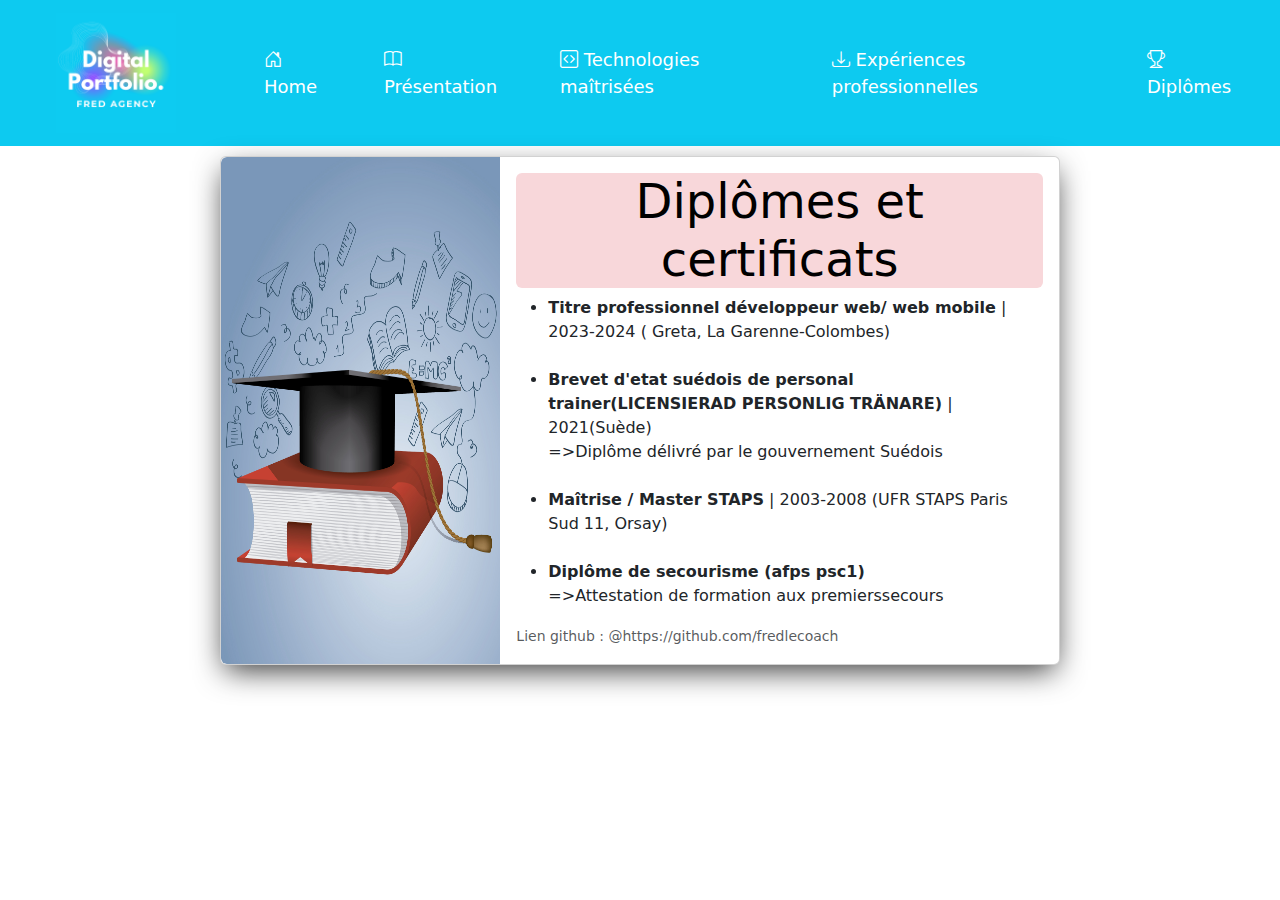
==== diplomes.html @ b62cccc3 "portfolio sous forme de mini-site web" ====
<!doctype html>
<html lang="en">
  <head>
    <meta charset="utf-8">
    <meta name="viewport" content="width=device-width, initial-scale=1">
    <title>Porfolio Digital.</title>
    <link rel="stylesheet" href="/styles/style.css">
    <link href="https://cdn.jsdelivr.net/npm/bootstrap@5.3.3/dist/css/bootstrap.min.css" rel="stylesheet" integrity="sha384-QWTKZyjpPEjISv5WaRU9OFeRpok6YctnYmDr5pNlyT2bRjXh0JMhjY6hW+ALEwIH" crossorigin="anonymous">
    <link rel="stylesheet" href="https://cdn.jsdelivr.net/npm/bootstrap-icons@1.11.3/font/bootstrap-icons.min.css">
  </head>
  <body>

    <header>
      <nav class="navbar navbar-expand-lg bg-info text-light px-2">
      
        <span class="navbar-brand text-light"><img src="/styles/images/logo portfolio.png" alt="logo" id="logo" class="mx-5"></span>
      
        <ul class="navbar-nav ms-auto">
          <li class="nav-item mx-4"><a href="index.html"><i class="bi bi-house-door"></i> Home</a></li>
          <li class="nav-item mx-4"><a href="presentation.html"><i class="bi bi-book"></i> Présentation</a></li>
          <li class="nav-item mx-4"><a href="technologies.html"><i class="bi bi-code-square"></i> Technologies maîtrisées</a></li>
          <li class="nav-item mx-4"><a href="experience.html"><i class="bi bi-download"></i> Expériences professionnelles</a></li>
          <li class="nav-item mx-4"><a href="diplomes.html"><i class="bi bi-trophy"></i> Diplômes</a></li>
        </ul>
        
      </nav>
    </header>
<div class="container d-flex justify-content-center">
    <div class="card mb-3" style="width: 840px;">
      <div class="row g-0">
        <div class="col-md-4">
          <img src="styles/images/ORHG1O0.jpg" class="img-fluid rounded-start w-100 h-100" alt="diplomes">
        </div>
        <div class="col">
          <div class="card-body">
            <h5 class="titre-card bg-danger-subtle rounded text-center display-5">Diplômes et certificats</h5>
            <ul class="text-dark">
              <li><span class="fw-bold">Titre professionnel développeur web/ web mobile</span> | 2023-2024 ( Greta, La Garenne-Colombes)
              </li><br>
              <li><span class="fw-bold">Brevet d'etat suédois de personal trainer(LICENSIERAD PERSONLIG TRÄNARE)</span> | 2021(Suède)<br>
              =>Diplôme délivré par le gouvernement Suédois  
              </li><br>
              <li><span class="fw-bold">Maîtrise / Master STAPS</span> | 2003-2008 (UFR STAPS Paris Sud 11, Orsay)
              </li><br>
              <li><span class="fw-bold">Diplôme de secourisme (afps psc1)</span> <br>
              =>Attestation de formation aux premierssecours
              </li>
            </ul>
            <p class="card-text"><small class="text-body-secondary">Lien github : @https://github.com/fredlecoach</small>
            </p>
          </div>
        </div>
      </div>
    </div>
  </div>


  </body>
---- styles/style.css ----
* {
  box-sizing: border-box;
  margin: 0;
  padding: 0;
}

/* body {
  background-color: #eeeeea;
} */

li a{
  text-decoration: none;
  color: white;
  font-size: large;
}


li a:hover{
  /* text-decoration: none; */
  color: #223;
}

#logo{
  max-width: 6em;
}

.wrapper {
  width: 100%;
  height: 100vh;
  display: flex;
  align-items: center;
  justify-content: center;
  margin-top: -20px;
}

.divider {
  height: 700px;
  display: flex;
  flex-wrap: nowrap;
  justify-content: start;
}

.card {
  width: 80px;
  border-radius: .75rem;
  background-size: cover;
  cursor: pointer;
  overflow: hidden;
  border-radius: 2rem;
  margin: 10px 10px;
  display: flex;
  align-items: flex-end;
  transition: .6s cubic-bezier(.28,-0.03,0,.99);
  box-shadow: 0px 10px 30px -5px rgba(0,0,0,0.8);
}

.card > .row {
  color: white;
  display: flex;
  flex-wrap: nowrap;
}

.card > .row > .icon {
  background: #223;
  color: white;
  border-radius: 50%;
  width: 50px;
  display: flex;
  justify-content: center;
  align-items: center;
  margin: 15px;
}

.card > .row > .description {
  display: flex;
  justify-content: center;
  flex-direction: column;
  overflow: hidden;
  height: 80px;
  width: 520px;
  opacity: 0;
  transform: translateY(30px);
  transition-delay: .3s;
  transition: all .3s ease;
}

.description p {
  /* color: #b0b0ba; */
  margin-top: -10px;
  font-size: 30px;
  font-family: "Gochi Hand", cursive;
}

.description h4 {
  text-transform: uppercase;
  margin-top: 25px;
  font-size: 40px; 
}

input {
  display: none;
}

input:checked + label {
  width: 600px;
}

input:checked + label .description {
  opacity: 1 !important;
  transform: translateY(0) !important;
}


.card[for="c1"] {
  background-image: url('/styles/images/coffee-2319107_1280.jpg');
  background-position: center;
}
.card[for="c2"] {
  background-image: url('/styles/images/3d-render-techno-background-with-flowing-network-lines-particles.jpg');
  background-position: center;
}
.card[for="c3"] {
  background-image: url('/styles/images/light-bulb-with-drawing-graph.jpg');
  background-position: center;
}
.card[for="c4"] {
  background-image: url('/styles/images/front-view-stacked-books-graduation-cap-ladders-education-day.jpg');
  background-position: center;
}

/* *******page expériences ****** */

.fond{
  background-image: url("/styles/images/07.jpg");
}
.fond-presentation{
  background-image: url("/styles/images/6272.jpg");
  /* background-position: center; */
  background-repeat: no-repeat;
}

.back{
  background-color: rgba(158, 165, 167, 0.3);
}

.titre-card, .text-card{
  color: black;
}

/* *******responsive menu burger********* */
@media (max-width:1000px) {

  li a{
    float: right;
  }
  
}
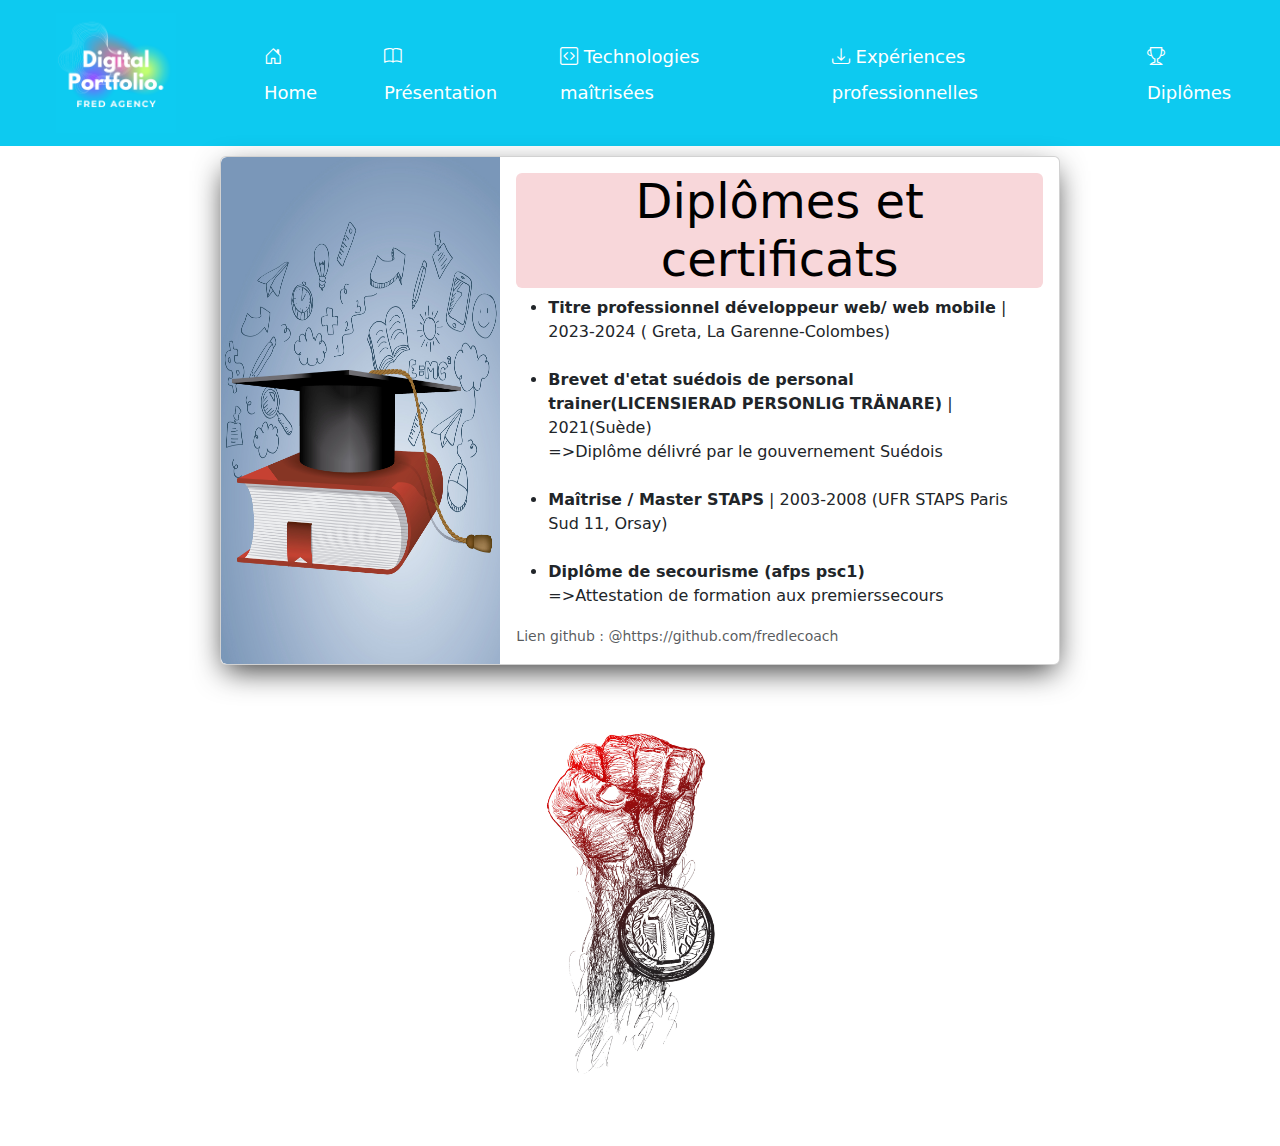
==== commit 1b424629: "amélioration de l'animation" ====
--- a/diplomes.html
+++ b/diplomes.html
@@ -5,16 +5,25 @@
     <meta name="viewport" content="width=device-width, initial-scale=1">
     <title>Porfolio Digital.</title>
     <link rel="stylesheet" href="/styles/style.css">
+    <link rel="preconnect" href="https://fonts.googleapis.com">
+    <link rel="preconnect" href="https://fonts.gstatic.com" crossorigin>
+    <link href="https://fonts.googleapis.com/css2?family=Gochi+Hand&display=swap" rel="stylesheet">
     <link href="https://cdn.jsdelivr.net/npm/bootstrap@5.3.3/dist/css/bootstrap.min.css" rel="stylesheet" integrity="sha384-QWTKZyjpPEjISv5WaRU9OFeRpok6YctnYmDr5pNlyT2bRjXh0JMhjY6hW+ALEwIH" crossorigin="anonymous">
     <link rel="stylesheet" href="https://cdn.jsdelivr.net/npm/bootstrap-icons@1.11.3/font/bootstrap-icons.min.css">
   </head>
-  <body>
+  <body class="fondu">
 
     <header>
       <nav class="navbar navbar-expand-lg bg-info text-light px-2">
       
         <span class="navbar-brand text-light"><img src="/styles/images/logo portfolio.png" alt="logo" id="logo" class="mx-5"></span>
       
+        <button class="navbar-toggler" type="button" data-bs-toggle="collapse" data-bs-target="#navbarNavDropdown" aria-controls="navbarNavDropdown" aria-expanded="false" aria-label="Toggle navigation">
+          <span class="navbar-toggler-icon"></span>
+        </button>
+
+        <div class="collapse navbar-collapse fs-4 " id="navbarNavDropdown">
+
         <ul class="navbar-nav ms-auto">
           <li class="nav-item mx-4"><a href="index.html"><i class="bi bi-house-door"></i> Home</a></li>
           <li class="nav-item mx-4"><a href="presentation.html"><i class="bi bi-book"></i> Présentation</a></li>
@@ -22,7 +31,8 @@
           <li class="nav-item mx-4"><a href="experience.html"><i class="bi bi-download"></i> Expériences professionnelles</a></li>
           <li class="nav-item mx-4"><a href="diplomes.html"><i class="bi bi-trophy"></i> Diplômes</a></li>
         </ul>
-        
+
+        </div>
       </nav>
     </header>
 <div class="container d-flex justify-content-center">
@@ -53,6 +63,10 @@
       </div>
     </div>
   </div>
+  <div class="container d-flex justify-content-center">
+    <img src="/styles/images/hand.jpg" class="hand" alt="winner">
+  </div>
+  
 
-
+  <script src="https://cdn.jsdelivr.net/npm/bootstrap@5.3.3/dist/js/bootstrap.bundle.min.js" integrity="sha384-YvpcrYf0tY3lHB60NNkmXc5s9fDVZLESaAA55NDzOxhy9GkcIdslK1eN7N6jIeHz" crossorigin="anonymous"></script>
   </body>--- a/styles/style.css
+++ b/styles/style.css
@@ -5,6 +5,7 @@
 }
 
 /* body {
+  
   background-color: #eeeeea;
 } */
 
@@ -18,6 +19,10 @@
 li a:hover{
   /* text-decoration: none; */
   color: #223;
+}
+
+li a:active{
+  color: rgb(247, 239, 0);
 }
 
 #logo{
@@ -112,21 +117,84 @@
 
 
 .card[for="c1"] {
-  background-image: url('/styles/images/coffee-2319107_1280.jpg');
+  background-image: url('/styles/images/coffee-compress.jpg');
   background-position: center;
 }
 .card[for="c2"] {
-  background-image: url('/styles/images/3d-render-techno-background-with-flowing-network-lines-particles.jpg');
+  background-image: url('/styles/images/tech-compress.jpg');
   background-position: center;
 }
 .card[for="c3"] {
-  background-image: url('/styles/images/light-bulb-with-drawing-graph.jpg');
+  background-image: url('/styles/images/light-compress.jpg');
   background-position: center;
 }
 .card[for="c4"] {
-  background-image: url('/styles/images/front-view-stacked-books-graduation-cap-ladders-education-day.jpg');
-  background-position: center;
-}
+  background-image: url('/styles/images/echelle-compress.jpg');
+  background-position: center;
+}
+
+/* *****presentation******** */
+#profil{
+  filter: blur(2px);
+}
+#profil:hover{
+  filter: none;
+}
+
+.text-parcours:hover{
+  background: rgba(200,123,0,0.3) ;
+  font-weight: 600;
+}
+.text-interets:hover{
+  background: rgba(103, 197, 228, 0.3) ;
+  font-weight: 600;
+}
+.text-qualites:hover{
+  background: rgba(120, 235, 183, 0.3) ;
+  font-weight: 600;
+}
+.text-langues:hover{
+  background: rgba(235, 120, 203, 0.3) ;
+  font-weight: 600;
+}
+
+.parcours{
+  background-color: rgb(246, 195, 102);
+}
+.parcours:hover{
+  background-color: rgb(245, 119, 73);
+  color:#fff;
+}
+.interets{
+  background-color: rgb(171, 225, 241);
+}
+.interets:hover{
+  background-color: rgb(144, 144, 233);
+  color: #fff;
+}
+.qualites{
+  background-color: rgb(157, 242, 213);
+}
+.qualites:hover{
+  background-color: rgb(0, 255, 195);
+  color: #fff;
+}
+.langues{
+  background-color: rgb(245, 145, 245);
+}
+.langues:hover{
+  background-color: rgb(189, 41, 189);
+  color: #fff;
+}
+
+/* *****technologies************** */
+
+.progress-hover:hover{
+  font-weight: bold;
+  /* color: #fff;
+  background-color: rgb(189, 216, 221); */
+}
+
 
 /* *******page expériences ****** */
 
@@ -147,6 +215,16 @@
   color: black;
 }
 
+.fondu{
+  animation: fondu 2s linear  ;
+}
+
+@keyframes fondu{
+  0%{opacity: 0;}
+  50%{opacity: 0.5;}
+  100%{opacity: 1;}
+}
+
 /* *******responsive menu burger********* */
 @media (max-width:1000px) {
 
@@ -154,4 +232,42 @@
     float: right;
   }
   
-} +} 
+
+/* **********diplomes keyframes********** */
+
+.hand{
+  max-width: 400px;
+  margin-top: -25px;
+  animation: hand 2s ease-in-out infinite alternate forwards;
+}
+
+@keyframes hand{
+  0%{transform: translateY(10%) scale(.8)}
+  50%{transform: translateY(5%) scale(.9)}
+  100%{transform: translateY(10%) scale(.8)}
+}
+
+
+.salut{
+  /* margin-top: 400px; */
+  /* background-color: #ffdada; */
+  /* width: 300px; */
+  padding: 10px;
+  animation: salut 3s ;
+}
+
+@keyframes salut{
+  0%{opacity: 0;}
+  50%{opacity: 0.5;}
+  100%{opacity: 1;}
+
+  from{
+    margin-left: 0%;
+    width: 0%;
+  }
+  to{
+    width: 100%;
+  }
+
+}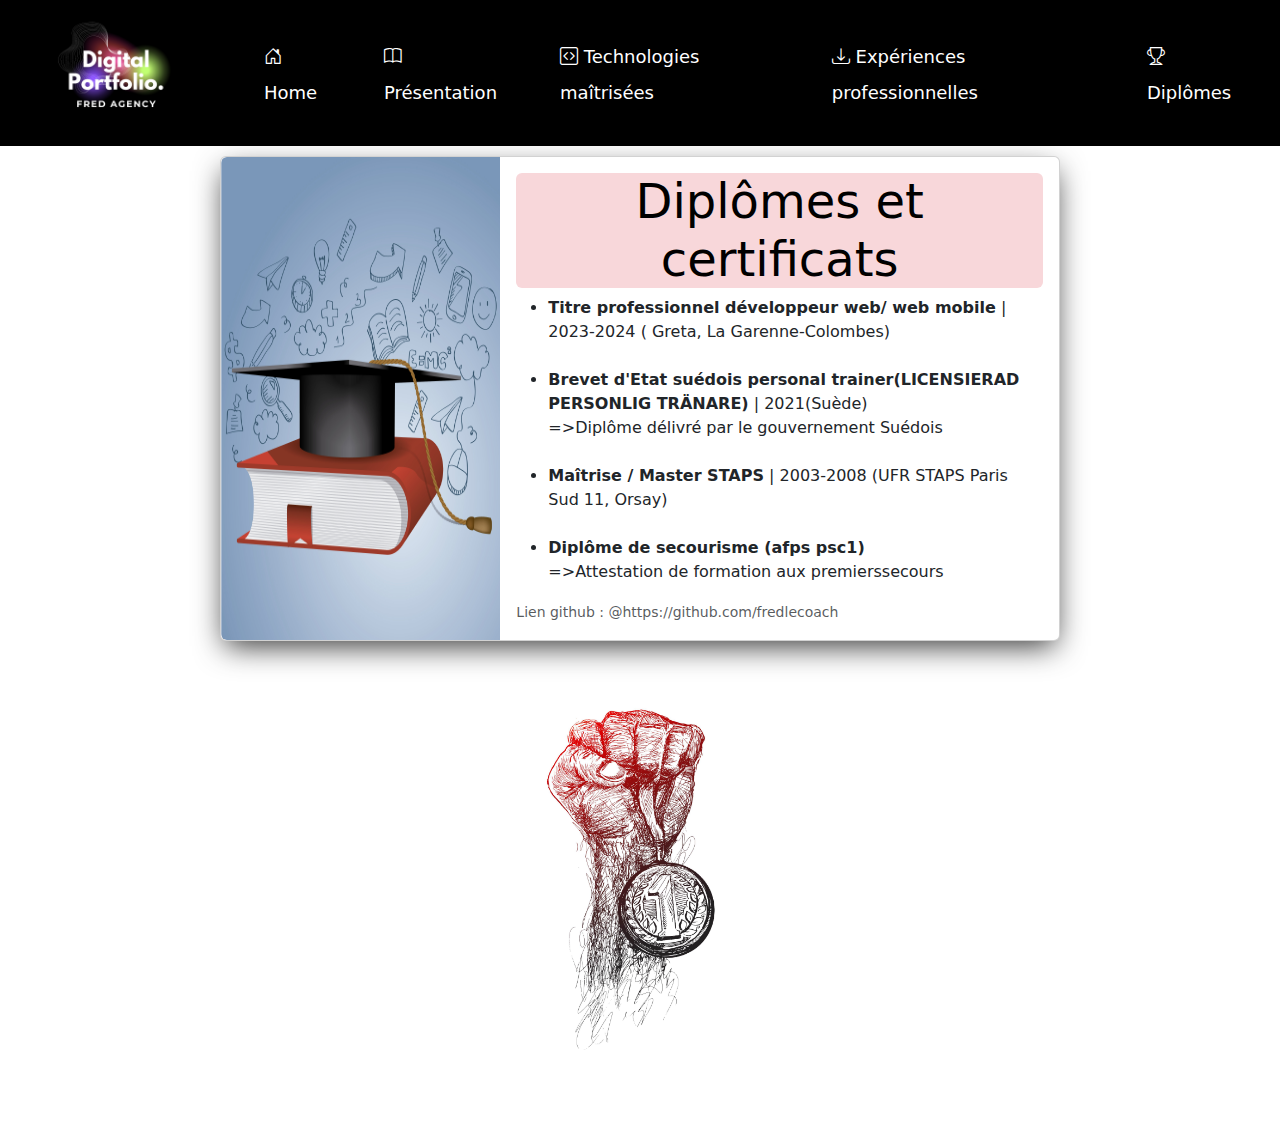
==== commit c7345f12: "amélioration, reste à créer liens vers projets" ====
--- a/diplomes.html
+++ b/diplomes.html
@@ -14,9 +14,9 @@
   <body class="fondu">
 
     <header>
-      <nav class="navbar navbar-expand-lg bg-info text-light px-2">
+      <nav class="navbar navbar-expand-lg fond-nav text-light px-2">
       
-        <span class="navbar-brand text-light"><img src="/styles/images/logo portfolio.png" alt="logo" id="logo" class="mx-5"></span>
+        <span class="navbar-brand text-light"><img src="/styles/images/logo portfolio (1).png" alt="logo" id="logo" class="mx-5"></span>
       
         <button class="navbar-toggler" type="button" data-bs-toggle="collapse" data-bs-target="#navbarNavDropdown" aria-controls="navbarNavDropdown" aria-expanded="false" aria-label="Toggle navigation">
           <span class="navbar-toggler-icon"></span>
@@ -35,6 +35,7 @@
         </div>
       </nav>
     </header>
+    
 <div class="container d-flex justify-content-center">
     <div class="card mb-3" style="width: 840px;">
       <div class="row g-0">
@@ -47,7 +48,7 @@
             <ul class="text-dark">
               <li><span class="fw-bold">Titre professionnel développeur web/ web mobile</span> | 2023-2024 ( Greta, La Garenne-Colombes)
               </li><br>
-              <li><span class="fw-bold">Brevet d'etat suédois de personal trainer(LICENSIERAD PERSONLIG TRÄNARE)</span> | 2021(Suède)<br>
+              <li><span class="fw-bold">Brevet d'Etat suédois personal trainer(LICENSIERAD PERSONLIG TRÄNARE)</span> | 2021(Suède)<br>
               =>Diplôme délivré par le gouvernement Suédois  
               </li><br>
               <li><span class="fw-bold">Maîtrise / Master STAPS</span> | 2003-2008 (UFR STAPS Paris Sud 11, Orsay)
@@ -64,7 +65,7 @@
     </div>
   </div>
   <div class="container d-flex justify-content-center">
-    <img src="/styles/images/hand.jpg" class="hand" alt="winner">
+    <img src="/styles/images/hand-compress.jpg" class="hand" alt="winner">
   </div>
   
 
--- a/styles/style.css
+++ b/styles/style.css
@@ -4,6 +4,19 @@
   padding: 0;
 }
 
+.fond-nav{
+  background-color: #000;
+}
+
+/* couleur menu deroulants home */
+h4 a{
+  color: #ffffff;
+}
+h4 a:hover{
+  color: rgb(0, 0, 0);
+  /* -webkit-text-stroke-color: rgb(215, 187, 116);; */
+  /* background: rgba(255, 255, 255, 0.3); */
+}
 /* body {
   
   background-color: #eeeeea;
@@ -18,15 +31,11 @@
 
 li a:hover{
   /* text-decoration: none; */
-  color: #223;
-}
-
-li a:active{
-  color: rgb(247, 239, 0);
+  color: rgb(215, 187, 116);
 }
 
 #logo{
-  max-width: 6em;
+  width: 6em;
 }
 
 .wrapper {
@@ -231,6 +240,10 @@
   li a{
     float: right;
   }
+
+  #logo{
+    width: 10em
+  }
   
 } 
 
@@ -254,7 +267,7 @@
   /* background-color: #ffdada; */
   /* width: 300px; */
   padding: 10px;
-  animation: salut 3s ;
+  animation: salut 3s  ;
 }
 
 @keyframes salut{
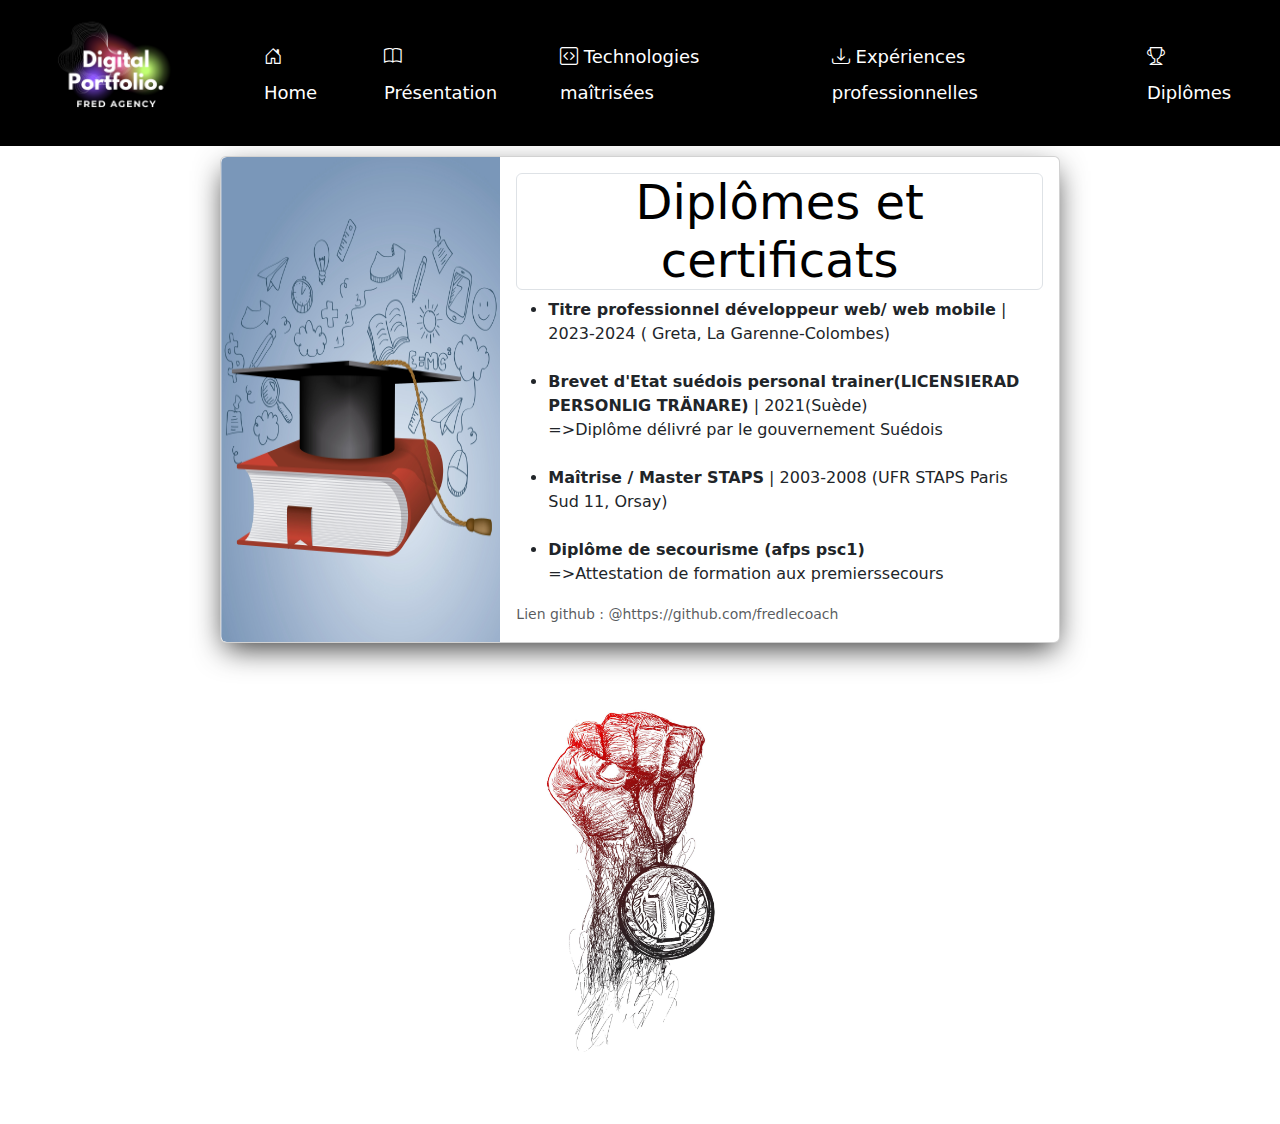
==== commit 859849e4: "finalisation du portfolio" ====
--- a/diplomes.html
+++ b/diplomes.html
@@ -18,7 +18,7 @@
       
         <span class="navbar-brand text-light"><img src="/styles/images/logo portfolio (1).png" alt="logo" id="logo" class="mx-5"></span>
       
-        <button class="navbar-toggler" type="button" data-bs-toggle="collapse" data-bs-target="#navbarNavDropdown" aria-controls="navbarNavDropdown" aria-expanded="false" aria-label="Toggle navigation">
+        <button class="navbar-toggler" style="background-color: rgb(132, 122, 96);;" type="button" data-bs-toggle="collapse" data-bs-target="#navbarNavDropdown" aria-controls="navbarNavDropdown" aria-expanded="false" aria-label="Toggle navigation">
           <span class="navbar-toggler-icon"></span>
         </button>
 
@@ -44,7 +44,7 @@
         </div>
         <div class="col">
           <div class="card-body">
-            <h5 class="titre-card bg-danger-subtle rounded text-center display-5">Diplômes et certificats</h5>
+            <h5 class="titre-card border rounded text-center display-5">Diplômes et certificats</h5>
             <ul class="text-dark">
               <li><span class="fw-bold">Titre professionnel développeur web/ web mobile</span> | 2023-2024 ( Greta, La Garenne-Colombes)
               </li><br>
--- a/styles/style.css
+++ b/styles/style.css
@@ -2,6 +2,10 @@
   box-sizing: border-box;
   margin: 0;
   padding: 0;
+}
+
+.gros-titre{
+  background-color: black;
 }
 
 .fond-nav{
@@ -204,6 +208,13 @@
   background-color: rgb(189, 216, 221); */
 }
 
+.langage-text a{
+  text-decoration: none;
+  color: #000;
+}
+.langage-text a:hover{
+font-weight: bold;
+}
 
 /* *******page expériences ****** */
 
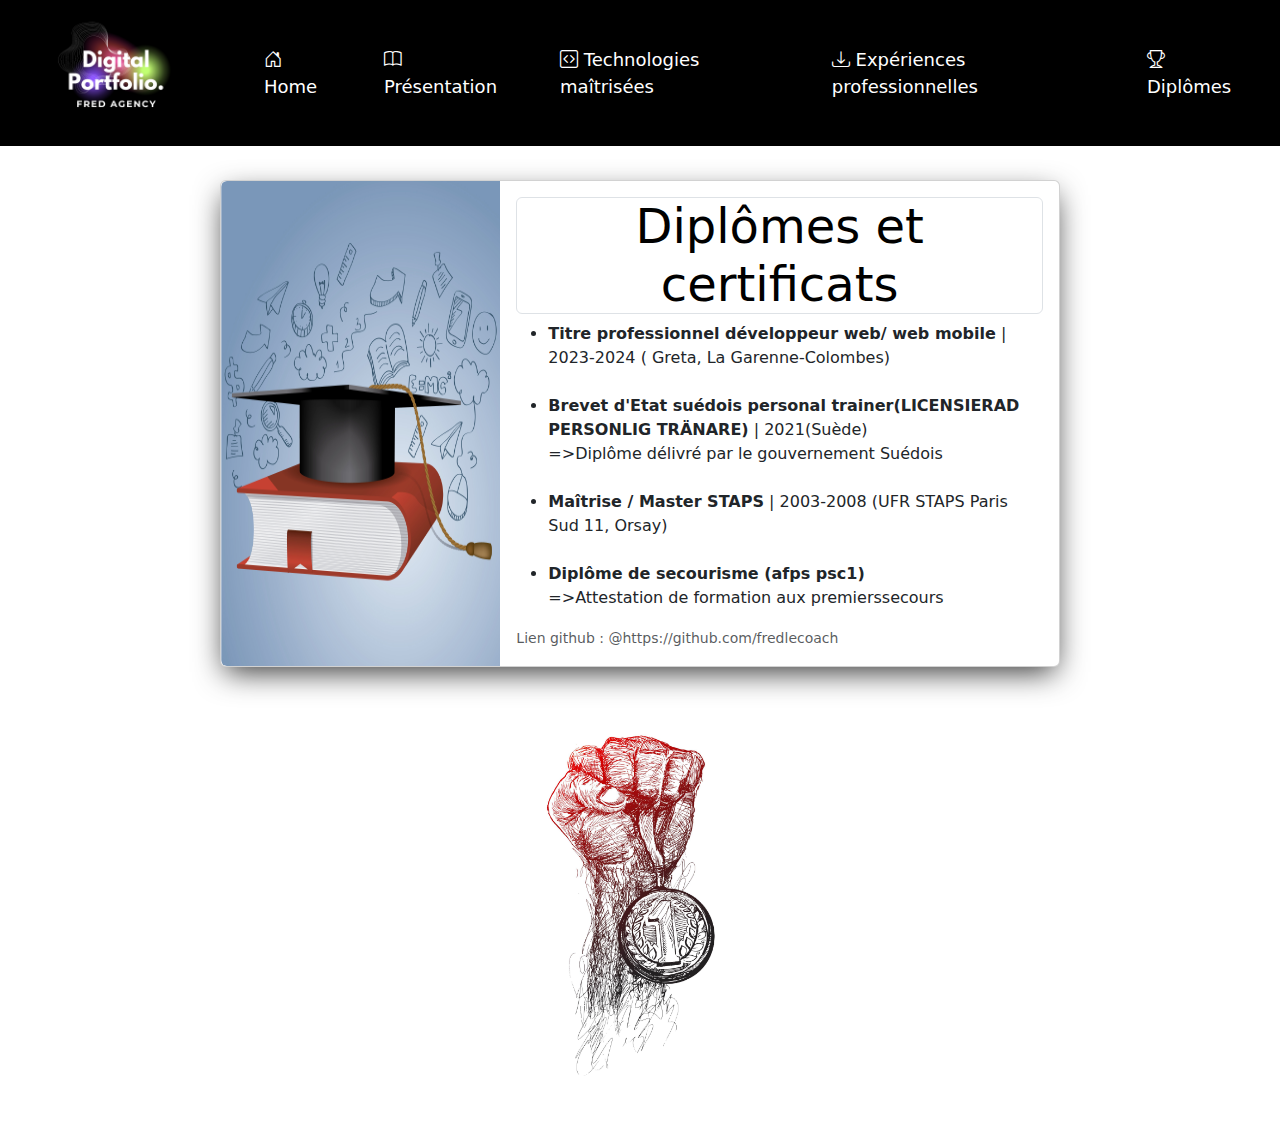
==== commit 3250c8d8: "amélioration" ====
--- a/diplomes.html
+++ b/diplomes.html
@@ -16,27 +16,41 @@
     <header>
       <nav class="navbar navbar-expand-lg fond-nav text-light px-2">
       
-        <span class="navbar-brand text-light"><img src="/styles/images/logo portfolio (1).png" alt="logo" id="logo" class="mx-5"></span>
+        <span class="navbar-brand text-light"><a href="index.html"><img src="/styles/images/logo portfolio (1).png" alt="logo" id="logo" class="mx-5"></a></span>
       
-        <button class="navbar-toggler" style="background-color: rgb(132, 122, 96);;" type="button" data-bs-toggle="collapse" data-bs-target="#navbarNavDropdown" aria-controls="navbarNavDropdown" aria-expanded="false" aria-label="Toggle navigation">
+        <!-- <button class="navbar-toggler" style="background-color: rgb(132, 122, 96);" type="button" data-bs-toggle="collapse" data-bs-target="#navbarNavDropdown" aria-controls="navbarNavDropdown" aria-expanded="false" aria-label="Toggle navigation">
           <span class="navbar-toggler-icon"></span>
         </button>
 
-        <div class="collapse navbar-collapse fs-4 " id="navbarNavDropdown">
+        <div class="collapse navbar-collapse fs-4 " id="navbarNavDropdown"> -->
 
-        <ul class="navbar-nav ms-auto">
+          <button class="navbar-toggler" style="background-color: rgb(132, 122, 96);" type="button" data-bs-toggle="offcanvas" data-bs-target="#offcanvasRight" aria-controls="offcanvasRight"><span class="navbar-toggler-icon"></span></button>
+
+          <div class="offcanvas offcanvas-end" tabindex="-1" id="offcanvasRight" aria-labelledby="offcanvasRightLabel">
+            <div class="offcanvas-header bg-dark">
+              <h5 class="offcanvas-title text-light" id="offcanvasRightLabel">Menu</h5>
+              <button type="button" class="btn-close" data-bs-dismiss="offcanvas" aria-label="Close"></button>
+            </div>
+            <div class="offcanvas-body ">
+               <ul class="navbar-nav ms-auto">
           <li class="nav-item mx-4"><a href="index.html"><i class="bi bi-house-door"></i> Home</a></li>
           <li class="nav-item mx-4"><a href="presentation.html"><i class="bi bi-book"></i> Présentation</a></li>
           <li class="nav-item mx-4"><a href="technologies.html"><i class="bi bi-code-square"></i> Technologies maîtrisées</a></li>
           <li class="nav-item mx-4"><a href="experience.html"><i class="bi bi-download"></i> Expériences professionnelles</a></li>
           <li class="nav-item mx-4"><a href="diplomes.html"><i class="bi bi-trophy"></i> Diplômes</a></li>
         </ul>
+            </div>
+          </div>
 
-        </div>
+
+
+       
+
+        <!-- </div> -->
       </nav>
     </header>
     
-<div class="container d-flex justify-content-center">
+<div class="container d-flex justify-content-center mt-4">
     <div class="card mb-3" style="width: 840px;">
       <div class="row g-0">
         <div class="col-md-4">
--- a/styles/style.css
+++ b/styles/style.css
@@ -48,7 +48,7 @@
   display: flex;
   align-items: center;
   justify-content: center;
-  margin-top: -20px;
+  margin-top: -70px;
 }
 
 .divider {
@@ -68,17 +68,21 @@
   margin: 10px 10px;
   display: flex;
   align-items: flex-end;
-  transition: .6s cubic-bezier(.28,-0.03,0,.99);
+  transition: .6s cubic-bezier(.08, 0, 0, 1.5); 
+  /* propriété pour créer l'effet d'ouverture: 
+            -> 1ere valeur: vitesse d'ouverture
+            -> 2 ème valeur: agrandissement de l'image au clic sur l'axe X au point de départ
+            -> 4 ème valeur: la fin de l'agrandissemnt sur l'axe X au point d'arrivée */
   box-shadow: 0px 10px 30px -5px rgba(0,0,0,0.8);
 }
 
-.card > .row {
+.card .row {
   color: white;
   display: flex;
   flex-wrap: nowrap;
 }
 
-.card > .row > .icon {
+.card  .row  .icon {
   background: #223;
   color: white;
   border-radius: 50%;
@@ -89,7 +93,7 @@
   margin: 15px;
 }
 
-.card > .row > .description {
+.card  .row  .description {
   display: flex;
   justify-content: center;
   flex-direction: column;
@@ -98,8 +102,10 @@
   width: 520px;
   opacity: 0;
   transform: translateY(30px);
-  transition-delay: .3s;
-  transition: all .3s ease;
+  /* point de départ de l'animation sur laxe Y */
+  /* transition-delay: .3s; */
+  transition: all 2s ease; 
+  /* effet de transition des titres */
 }
 
 .description p {
@@ -119,34 +125,43 @@
   display: none;
 }
 
+/* définit la taille des onglets */
 input:checked + label {
   width: 600px;
 }
 
+/* garder apparent le texte */
 input:checked + label .description {
   opacity: 1 !important;
   transform: translateY(0) !important;
 }
 
 
-.card[for="c1"] {
+#presentation {
   background-image: url('/styles/images/coffee-compress.jpg');
   background-position: center;
 }
-.card[for="c2"] {
+#technologies {
   background-image: url('/styles/images/tech-compress.jpg');
   background-position: center;
 }
-.card[for="c3"] {
+#experiences {
   background-image: url('/styles/images/light-compress.jpg');
   background-position: center;
 }
-.card[for="c4"] {
+#diplomes {
   background-image: url('/styles/images/echelle-compress.jpg');
   background-position: center;
 }
 
 /* *****presentation******** */
+.presentation {
+ background-image: url("/styles/images/6272.jpg");
+ background-position: center;
+ background-repeat: no-repeat;
+ background-size: contain;
+}
+
 #profil{
   filter: blur(2px);
 }
@@ -157,7 +172,10 @@
 .text-parcours:hover{
   background: rgba(200,123,0,0.3) ;
   font-weight: 600;
-}
+  padding: 0 10px;
+}
+
+
 .text-interets:hover{
   background: rgba(103, 197, 228, 0.3) ;
   font-weight: 600;
@@ -177,6 +195,7 @@
 .parcours:hover{
   background-color: rgb(245, 119, 73);
   color:#fff;
+
 }
 .interets{
   background-color: rgb(171, 225, 241);
@@ -216,15 +235,21 @@
 font-weight: bold;
 }
 
+.back-tech{
+  background-image: url("/styles/images/3d-render-techno-background-with-flowing-network-lines-particles.jpg");
+  background-position: center;
+  background-repeat: no-repeat;
+  background-size: contain;
+}
+
 /* *******page expériences ****** */
 
 .fond{
   background-image: url("/styles/images/07.jpg");
 }
-.fond-presentation{
-  background-image: url("/styles/images/6272.jpg");
-  /* background-position: center; */
-  background-repeat: no-repeat;
+
+.back-exp{
+  background-image: url("/styles/images/07.jpg");
 }
 
 .back{
@@ -245,11 +270,19 @@
   100%{opacity: 1;}
 }
 
+@media (max-width:1000px){
+  .bouton a{
+    background-color: rgb(72, 145, 162);
+    color: #fff;
+  }
+}
+
 /* *******responsive menu burger********* */
 @media (max-width:1000px) {
 
   li a{
     float: right;
+    color: #000
   }
 
   #logo{
@@ -294,4 +327,19 @@
     width: 100%;
   }
 
+}
+
+@media (max-width: 1000px) {
+  .text-parcours:hover{
+    color: white;
+    background-color: rgba(107, 64, 21, 0.5);
+    padding: 0 10px;
+  }
+}
+@media (max-width: 1000px) {
+  .text-interets:hover{
+    color: white;
+    background-color: rgba(21, 68, 107, 0.5);
+    padding: 0 10px;
+  }
 }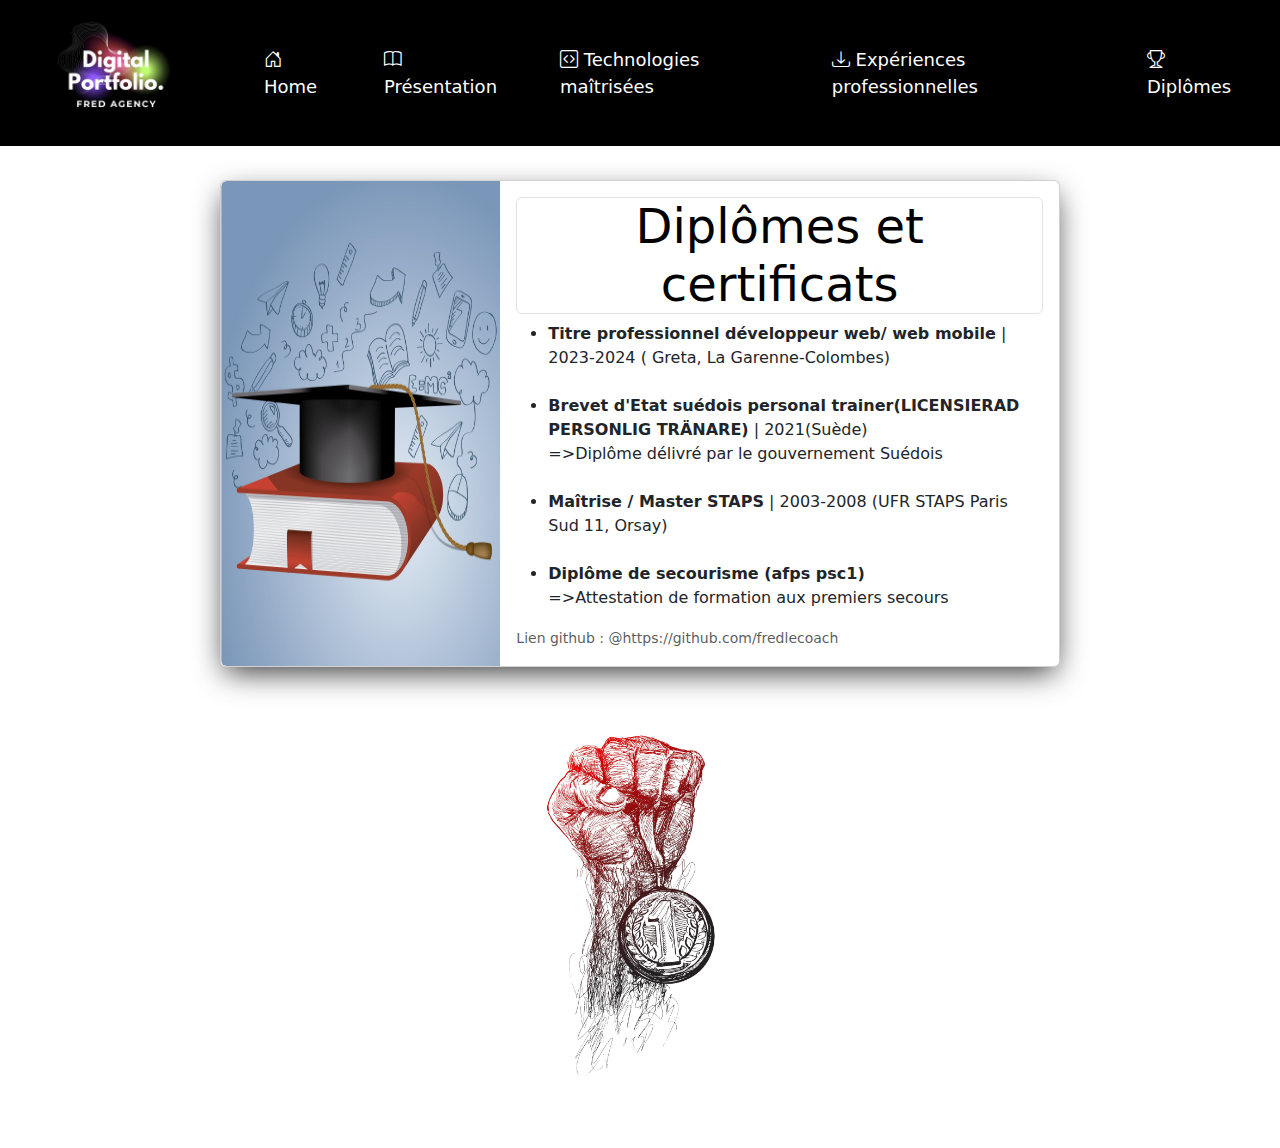
==== commit 82ea4146: "effet rebond page home" ====
--- a/diplomes.html
+++ b/diplomes.html
@@ -68,7 +68,7 @@
               <li><span class="fw-bold">Maîtrise / Master STAPS</span> | 2003-2008 (UFR STAPS Paris Sud 11, Orsay)
               </li><br>
               <li><span class="fw-bold">Diplôme de secourisme (afps psc1)</span> <br>
-              =>Attestation de formation aux premierssecours
+              =>Attestation de formation aux premiers secours
               </li>
             </ul>
             <p class="card-text"><small class="text-body-secondary">Lien github : @https://github.com/fredlecoach</small>
--- a/styles/style.css
+++ b/styles/style.css
@@ -65,9 +65,10 @@
   cursor: pointer;
   overflow: hidden;
   border-radius: 2rem;
-  margin: 10px 10px;
-  display: flex;
-  align-items: flex-end;
+  margin: 10px;
+  display: flex;
+  align-items: flex-end; 
+  /* sert à cacher les numéro qd onglet fermé */
   transition: .6s cubic-bezier(.08, 0, 0, 1.5); 
   /* propriété pour créer l'effet d'ouverture: 
             -> 1ere valeur: vitesse d'ouverture
@@ -163,10 +164,12 @@
 }
 
 #profil{
-  filter: blur(2px);
+  /* filter: blur(2px); */
+  opacity: 0.7;
 }
 #profil:hover{
-  filter: none;
+  /* filter: none; */
+  opacity: 1;
 }
 
 .text-parcours:hover{
